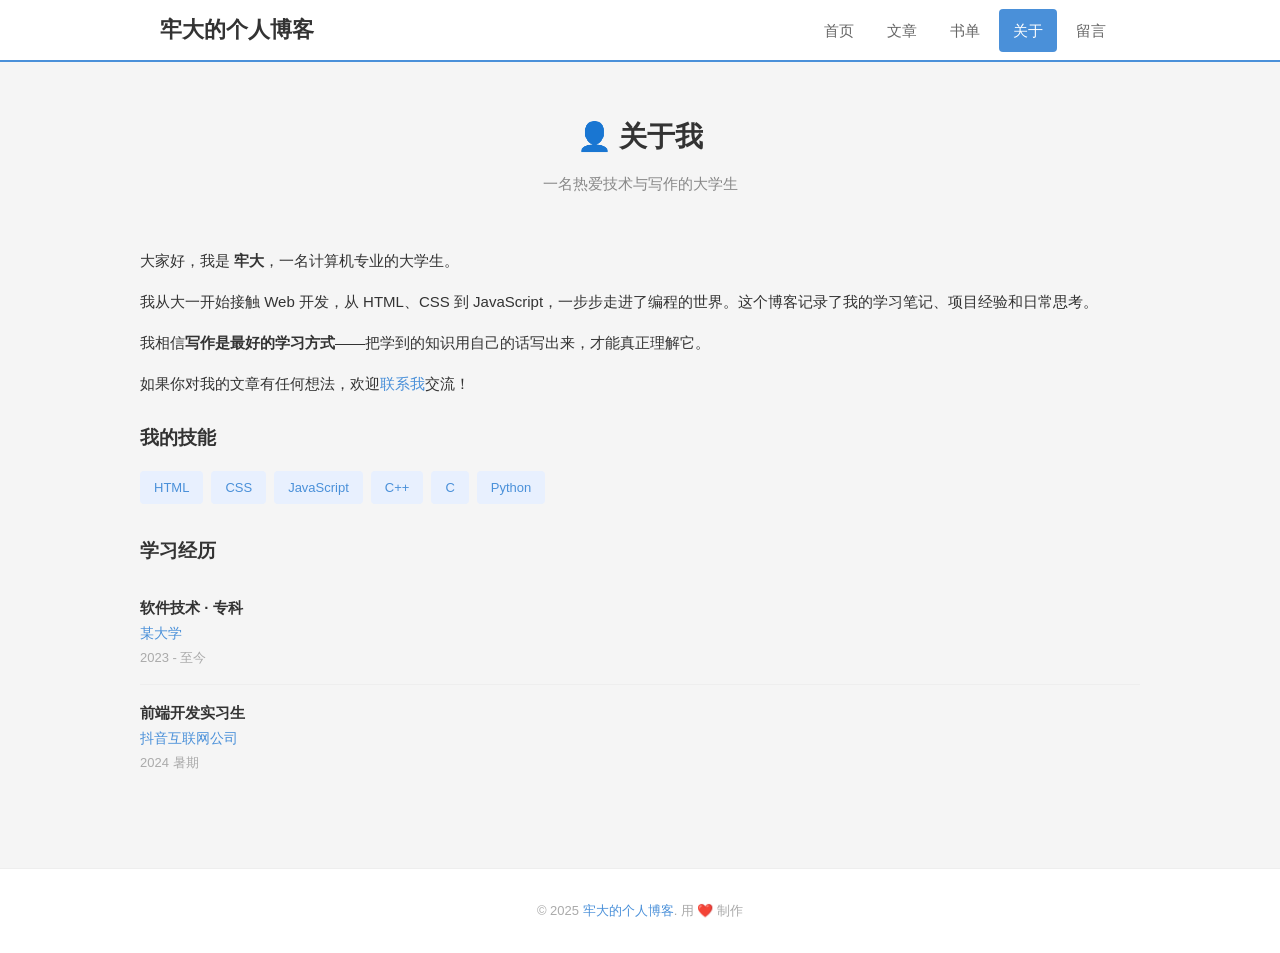
==== about.html @ edc1d0e7 "1" ====
<!DOCTYPE html>
<html lang="zh-CN">
<head>
  <meta charset="UTF-8">
  <meta name="viewport" content="width=device-width, initial-scale=1.0">
  <title>关于 — 牢大</title>
  <link rel="stylesheet" href="css/style.css">
</head>
<body>

  <nav>
    <div class="container nav-inner">
      <a href="index.html" class="logo">牢大的个人博客</a>
      <ul class="nav-links">
        <li><a href="index.html">首页</a></li>
        <li><a href="blog.html">文章</a></li>
        <li><a href="reading.html">书单</a></li>
        <li><a href="about.html" class="active">关于</a></li>
        <li><a href="contact.html">留言</a></li>
      </ul>
    </div>
  </nav>

  <div class="page-header">
    <div class="container">
      <h1>👤 关于我</h1>
      <p>一名热爱技术与写作的大学生</p>
    </div>
  </div>

  <div class="about-wrap container">
    <div class="about-bio">
      <p>大家好，我是 <strong>牢大</strong>，一名计算机专业的大学生。</p>
      <p>我从大一开始接触 Web 开发，从 HTML、CSS 到 JavaScript，一步步走进了编程的世界。这个博客记录了我的学习笔记、项目经验和日常思考。</p>
      <p>我相信<strong>写作是最好的学习方式</strong>——把学到的知识用自己的话写出来，才能真正理解它。</p>
      <p>如果你对我的文章有任何想法，欢迎<a href="contact.html">联系我</a>交流！</p>

      <h3 style="margin-top:24px;margin-bottom:10px;">我的技能</h3>
      <div class="skills">
        <span>HTML</span>
        <span>CSS</span>
        <span>JavaScript</span>
        <span>C++</span>
        <span>C</span>
        <span>Python</span>
      </div>

      <h3 style="margin-bottom:12px;">学习经历</h3>
      <ul class="exp-list">
        <li>
          <div class="title">软件技术 · 专科</div>
          <div class="org">某大学</div>
          <div class="date">2023 - 至今</div>
        </li>
        <li>
          <div class="title">前端开发实习生</div>
          <div class="org">抖音互联网公司</div>
          <div class="date">2024 暑期</div>
        </li>
      </ul>
    </div>
  </div>

  <footer>
    <div class="container">
      <p>© 2025 <span>牢大的个人博客</span>. 用 ❤️ 制作</p>
    </div>
  </footer>

  <script src="js/main.js"></script>
</body>
</html>
---- css/style.css ----
/* ===== 牢大的个人博客 — 简单样式 ===== */

* {
  margin: 0;
  padding: 0;
  box-sizing: border-box;
}

body {
  font-family: "Microsoft YaHei", -apple-system, "Segoe UI", sans-serif;
  background: #f5f5f5;
  color: #333;
  line-height: 1.8;
}

a {
  color: #4a90d9;
  text-decoration: none;
}
a:hover {
  color: #357abd;
}

img {
  max-width: 100%;
}

/* 容器 */
.container {
  max-width: 1000px;
  margin: 0 auto;
  padding: 0 20px;
}

/* ===== 导航栏 ===== */
nav {
  background: #fff;
  border-bottom: 2px solid #4a90d9;
  padding: 0 20px;
}

.nav-inner {
  display: flex;
  align-items: center;
  justify-content: space-between;
  height: 60px;
}

.logo {
  font-size: 22px;
  font-weight: bold;
  color: #333;
}
.logo span {
  color: #4a90d9;
}

.nav-links {
  list-style: none;
  display: flex;
  gap: 5px;
}

.nav-links a {
  display: block;
  padding: 8px 14px;
  color: #666;
  font-size: 15px;
  border-radius: 4px;
}
.nav-links a:hover,
.nav-links a.active {
  background: #4a90d9;
  color: #fff;
}

/* ===== 页面标题区域 ===== */
.page-header {
  text-align: center;
  padding: 50px 0 30px;
}
.page-header h1 {
  font-size: 28px;
  margin-bottom: 8px;
}
.page-header p {
  color: #888;
  font-size: 15px;
}

/* ===== 轮播图 ===== */
.carousel-box {
  background: #fff;
  border-radius: 8px;
  overflow: hidden;
  margin-bottom: 30px;
  box-shadow: 0 1px 4px rgba(0,0,0,0.1);
  position: relative;
}

.slider {
  position: relative;
  overflow: hidden;
}

.slider-track {
  display: flex;
  transition: transform 0.4s ease;
}

.slide {
  min-width: 100%;
  padding: 40px;
  display: flex;
  align-items: center;
  gap: 30px;
}

.slide-content {
  flex: 1;
}

.slide-tag {
  display: inline-block;
  background: #4a90d9;
  color: #fff;
  font-size: 12px;
  padding: 3px 10px;
  border-radius: 3px;
  margin-bottom: 12px;
}

.slide h3 {
  font-size: 20px;
  margin-bottom: 10px;
}

.slide p {
  color: #888;
  font-size: 14px;
  margin-bottom: 16px;
}

.slide a.btn {
  display: inline-block;
  background: #4a90d9;
  color: #fff;
  padding: 8px 20px;
  border-radius: 4px;
  font-size: 14px;
}
.slide a.btn:hover {
  background: #357abd;
  color: #fff;
}

.slide-icon {
  font-size: 50px;
  flex-shrink: 0;
}

/* 轮播按钮 */
.prev-btn,
.next-btn {
  position: absolute;
  top: 50%;
  transform: translateY(-50%);
  background: rgba(255,255,255,0.9);
  border: 1px solid #ddd;
  width: 36px;
  height: 36px;
  border-radius: 50%;
  cursor: pointer;
  font-size: 18px;
  z-index: 10;
}
.prev-btn { left: 10px; }
.next-btn { right: 10px; }

/* 圆点 */
.dots {
  text-align: center;
  padding: 10px 0 16px;
}
.dots span {
  display: inline-block;
  width: 10px;
  height: 10px;
  background: #ddd;
  border-radius: 50%;
  margin: 0 4px;
  cursor: pointer;
}
.dots span.active {
  background: #4a90d9;
}

/* ===== 区块标题 ===== */
.section-title {
  font-size: 20px;
  border-left: 4px solid #4a90d9;
  padding-left: 12px;
  margin-bottom: 20px;
}

/* ===== 卡片网格 ===== */
.card-grid {
  display: grid;
  grid-template-columns: repeat(auto-fill, minmax(280px, 1fr));
  gap: 20px;
  margin-bottom: 40px;
}

.card {
  background: #fff;
  border-radius: 8px;
  padding: 24px;
  box-shadow: 0 1px 4px rgba(0,0,0,0.08);
  border: 1px solid #eee;
}
.card:hover {
  box-shadow: 0 4px 12px rgba(0,0,0,0.12);
}

.card .tag {
  display: inline-block;
  background: #e8f0fe;
  color: #4a90d9;
  font-size: 12px;
  padding: 3px 10px;
  border-radius: 3px;
  margin-bottom: 10px;
}

.card h3 {
  font-size: 17px;
  margin-bottom: 8px;
}
.card h3 a {
  color: #333;
}
.card h3 a:hover {
  color: #4a90d9;
}

.card .desc {
  color: #888;
  font-size: 14px;
  margin-bottom: 12px;
  display: -webkit-box;
  -webkit-line-clamp: 3;
  -webkit-box-orient: vertical;
  overflow: hidden;
}

.card .meta {
  font-size: 13px;
  color: #aaa;
}

/* 书签卡片 */
.card .author {
  color: #888;
  font-size: 14px;
  margin-bottom: 6px;
}
.card .rating {
  color: #f5a623;
  font-size: 14px;
  margin-top: 8px;
}

/* ===== 文章正文页 ===== */
.container--narrow {
  max-width: 720px;
}

.article {
  padding: 20px 0 50px;
}
.article h1 {
  font-size: 24px;
  margin-bottom: 12px;
}
.article .meta {
  font-size: 14px;
  color: #888;
  margin-bottom: 30px;
}
.article .meta .tag {
  display: inline-block;
  background: #e8f0fe;
  color: #4a90d9;
  font-size: 12px;
  padding: 2px 10px;
  border-radius: 3px;
}

.article-body {
  font-size: 15px;
  line-height: 1.9;
}
.article-body h2 {
  font-size: 20px;
  margin: 30px 0 12px;
}
.article-body h3 {
  font-size: 17px;
  margin: 24px 0 10px;
}
.article-body p {
  margin-bottom: 16px;
}
.article-body ul, .article-body ol {
  margin-bottom: 16px;
  padding-left: 20px;
}
.article-body li {
  margin-bottom: 6px;
}
.article-body blockquote {
  border-left: 3px solid #4a90d9;
  padding: 12px 20px;
  margin: 20px 0;
  background: #f8f9fa;
  color: #666;
}
.article-body code {
  background: #f0f0f0;
  padding: 2px 6px;
  border-radius: 3px;
  font-size: 14px;
}
.article-body pre {
  background: #f5f5f5;
  padding: 16px;
  border-radius: 4px;
  overflow-x: auto;
  margin: 16px 0;
  border: 1px solid #eee;
}
.article-body pre code {
  background: none;
  padding: 0;
}

/* ===== 关于页 ===== */
.about-wrap {
  padding: 20px 0 50px;
}

.about-bio p {
  margin-bottom: 14px;
  font-size: 15px;
}

.skills {
  display: flex;
  flex-wrap: wrap;
  gap: 8px;
  margin: 16px 0 30px;
}
.skills span {
  background: #e8f0fe;
  color: #4a90d9;
  padding: 5px 14px;
  border-radius: 4px;
  font-size: 13px;
}

.exp-list {
  list-style: none;
}
.exp-list li {
  padding: 14px 0;
  border-bottom: 1px solid #eee;
}
.exp-list li:last-child {
  border-bottom: none;
}
.exp-list .title {
  font-weight: bold;
  font-size: 15px;
}
.exp-list .org {
  color: #4a90d9;
  font-size: 14px;
}
.exp-list .date {
  color: #aaa;
  font-size: 13px;
}

/* ===== 留言页 ===== */
.contact-form {
  max-width: 500px;
  margin: 0 auto;
  background: #fff;
  padding: 30px;
  border-radius: 8px;
  box-shadow: 0 1px 4px rgba(0,0,0,0.08);
}

.form-group {
  margin-bottom: 16px;
}

.form-group label {
  display: block;
  font-size: 14px;
  font-weight: bold;
  margin-bottom: 4px;
  color: #555;
}

.form-group input,
.form-group textarea,
.form-group select {
  width: 100%;
  padding: 10px 12px;
  border: 1px solid #ddd;
  border-radius: 4px;
  font-size: 14px;
  font-family: inherit;
}
.form-group textarea {
  min-height: 120px;
}

.submit-btn {
  background: #4a90d9;
  color: #fff;
  border: none;
  padding: 10px 28px;
  border-radius: 4px;
  font-size: 15px;
  cursor: pointer;
}
.submit-btn:hover {
  background: #357abd;
}

/* 其他联系方式 */
.contact-links {
  display: grid;
  grid-template-columns: repeat(auto-fit, minmax(180px, 1fr));
  gap: 14px;
  margin-top: 30px;
}
.contact-item {
  display: flex;
  align-items: center;
  gap: 12px;
  padding: 16px;
  background: #fff;
  border: 1px solid #eee;
  border-radius: 8px;
}
.contact-item:hover {
  border-color: #4a90d9;
}
.contact-item .icon {
  font-size: 24px;
}
.contact-item .label {
  font-weight: bold;
  font-size: 14px;
}
.contact-item .info {
  font-size: 13px;
  color: #888;
}

/* ===== 分页 ===== */
.pagination {
  text-align: center;
  padding: 10px 0 40px;
}
.pagination a,
.pagination span {
  display: inline-block;
  padding: 6px 14px;
  margin: 0 2px;
  border: 1px solid #ddd;
  border-radius: 4px;
  font-size: 14px;
}
.pagination .current {
  background: #4a90d9;
  color: #fff;
  border-color: #4a90d9;
}
.pagination a:hover {
  border-color: #4a90d9;
}

/* ===== 页脚 ===== */
footer {
  background: #fff;
  border-top: 1px solid #eee;
  padding: 30px 0;
  text-align: center;
  margin-top: 30px;
}
footer p {
  font-size: 13px;
  color: #aaa;
}
footer span {
  color: #4a90d9;
}

/* ===== 响应式 ===== */
@media (max-width: 600px) {
  .nav-inner {
    flex-direction: column;
    height: auto;
    padding: 10px 0;
  }
  .nav-links {
    flex-wrap: wrap;
    justify-content: center;
    margin-top: 8px;
  }
  .slide {
    flex-direction: column;
    text-align: center;
    padding: 24px;
  }
  .slide-icon {
    font-size: 40px;
  }
  .card-grid {
    grid-template-columns: 1fr;
  }
}
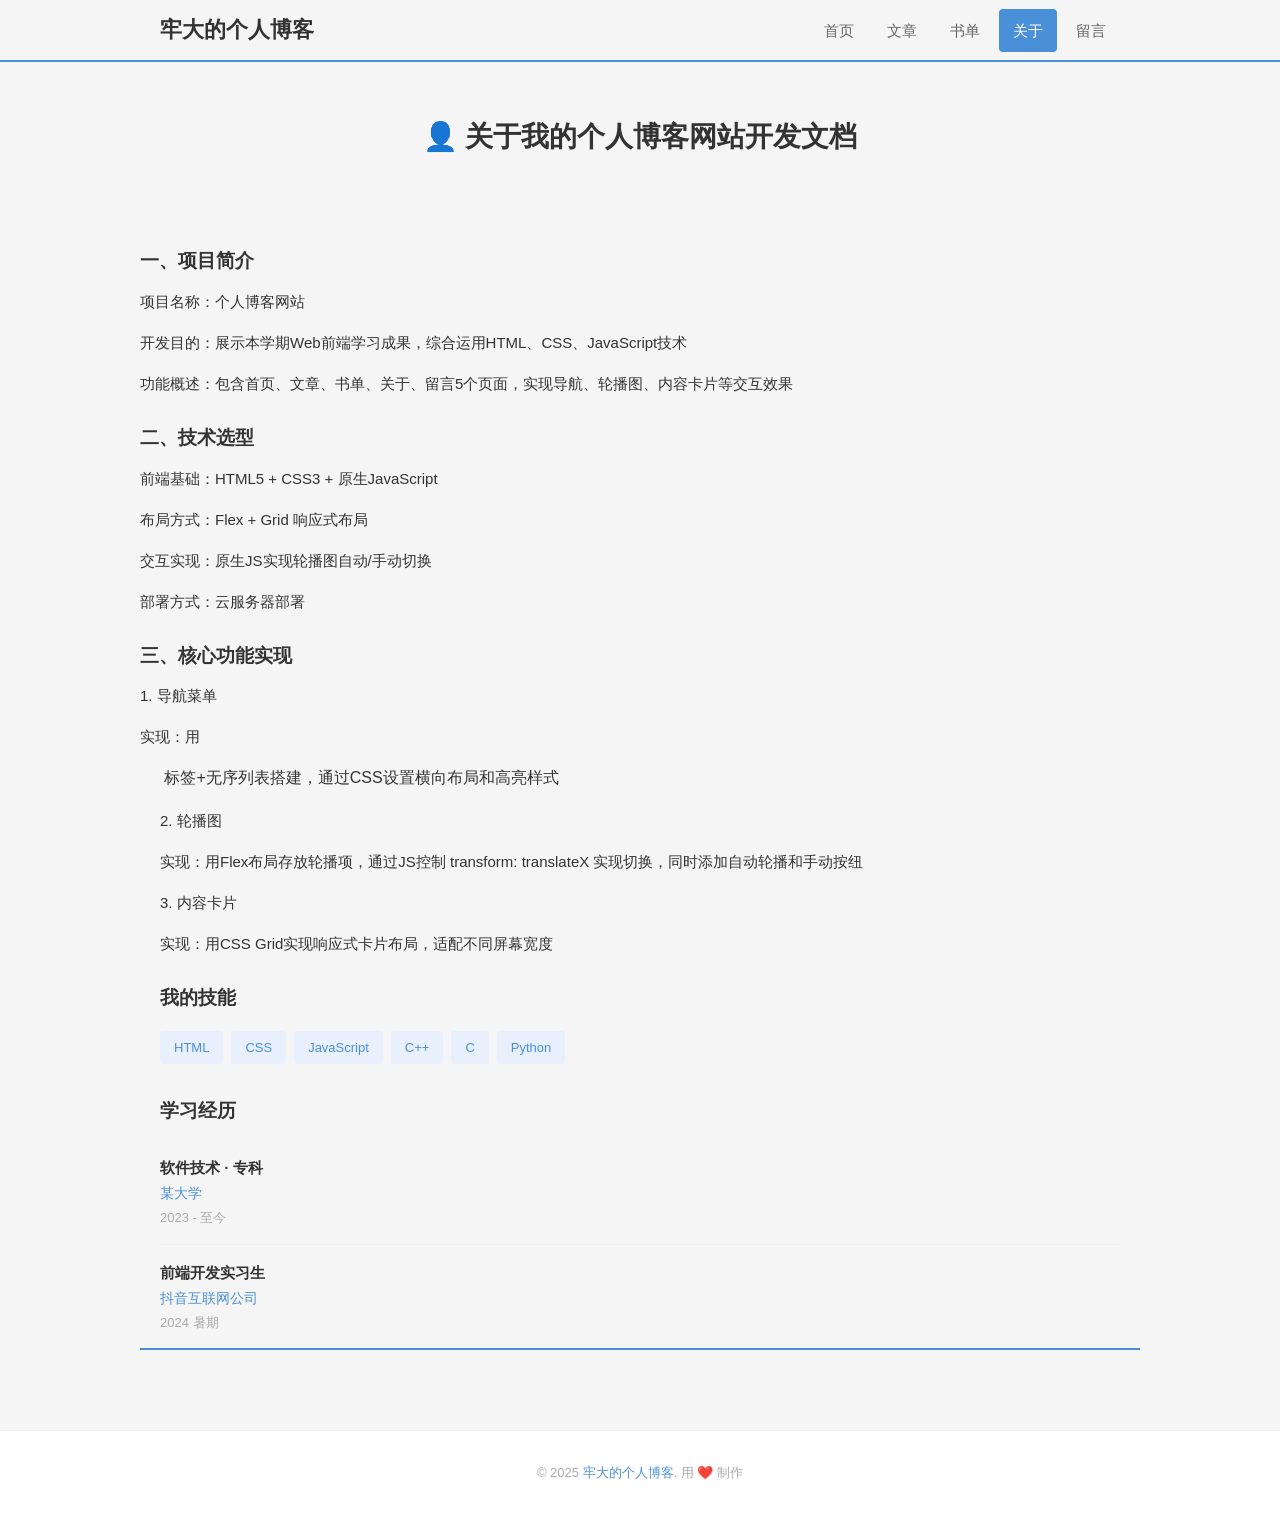
==== commit 7ddf4735: "66" ====
--- a/about.html
+++ b/about.html
@@ -23,17 +23,28 @@
 
   <div class="page-header">
     <div class="container">
-      <h1>👤 关于我</h1>
-      <p>一名热爱技术与写作的大学生</p>
+      <h1>👤 关于我的个人博客网站开发文档</h1>
     </div>
   </div>
 
   <div class="about-wrap container">
     <div class="about-bio">
-      <p>大家好，我是 <strong>牢大</strong>，一名计算机专业的大学生。</p>
-      <p>我从大一开始接触 Web 开发，从 HTML、CSS 到 JavaScript，一步步走进了编程的世界。这个博客记录了我的学习笔记、项目经验和日常思考。</p>
-      <p>我相信<strong>写作是最好的学习方式</strong>——把学到的知识用自己的话写出来，才能真正理解它。</p>
-      <p>如果你对我的文章有任何想法，欢迎<a href="contact.html">联系我</a>交流！</p>
+      <h3 style="margin-top:24px;margin-bottom:10px;">一、项目简介</h3>
+      <p>项目名称：个人博客网站</p>
+      <p>开发目的：展示本学期Web前端学习成果，综合运用HTML、CSS、JavaScript技术</p>
+      <p>功能概述：包含首页、文章、书单、关于、留言5个页面，实现导航、轮播图、内容卡片等交互效果</p>
+      <h3 style="margin-top:24px;margin-bottom:10px;">二、技术选型</h3>
+      <p>前端基础：HTML5 + CSS3 + 原生JavaScript</p>
+      <p>布局方式：Flex + Grid 响应式布局</p>
+      <p>交互实现：原生JS实现轮播图自动/手动切换</p>
+      <p>部署方式：云服务器部署</p>
+      <h3 style="margin-top:24px;margin-bottom:10px;">三、核心功能实现</h3>
+      <P>1. 导航菜单</P>
+      <P>实现：用 <nav> 标签+无序列表搭建，通过CSS设置横向布局和高亮样式</P>
+      <P>2. 轮播图</P>
+      <P>实现：用Flex布局存放轮播项，通过JS控制 transform: translateX 实现切换，同时添加自动轮播和手动按纽</P>
+      <P>3. 内容卡片</P>
+      <P>实现：用CSS Grid实现响应式卡片布局，适配不同屏幕宽度</P>
 
       <h3 style="margin-top:24px;margin-bottom:10px;">我的技能</h3>
       <div class="skills">
--- a/css/style.css
+++ b/css/style.css
@@ -34,7 +34,7 @@
 
 /* ===== 导航栏 ===== */
 nav {
-  background: #fff;
+  /* background: #fff; */
   border-bottom: 2px solid #4a90d9;
   padding: 0 20px;
 }
